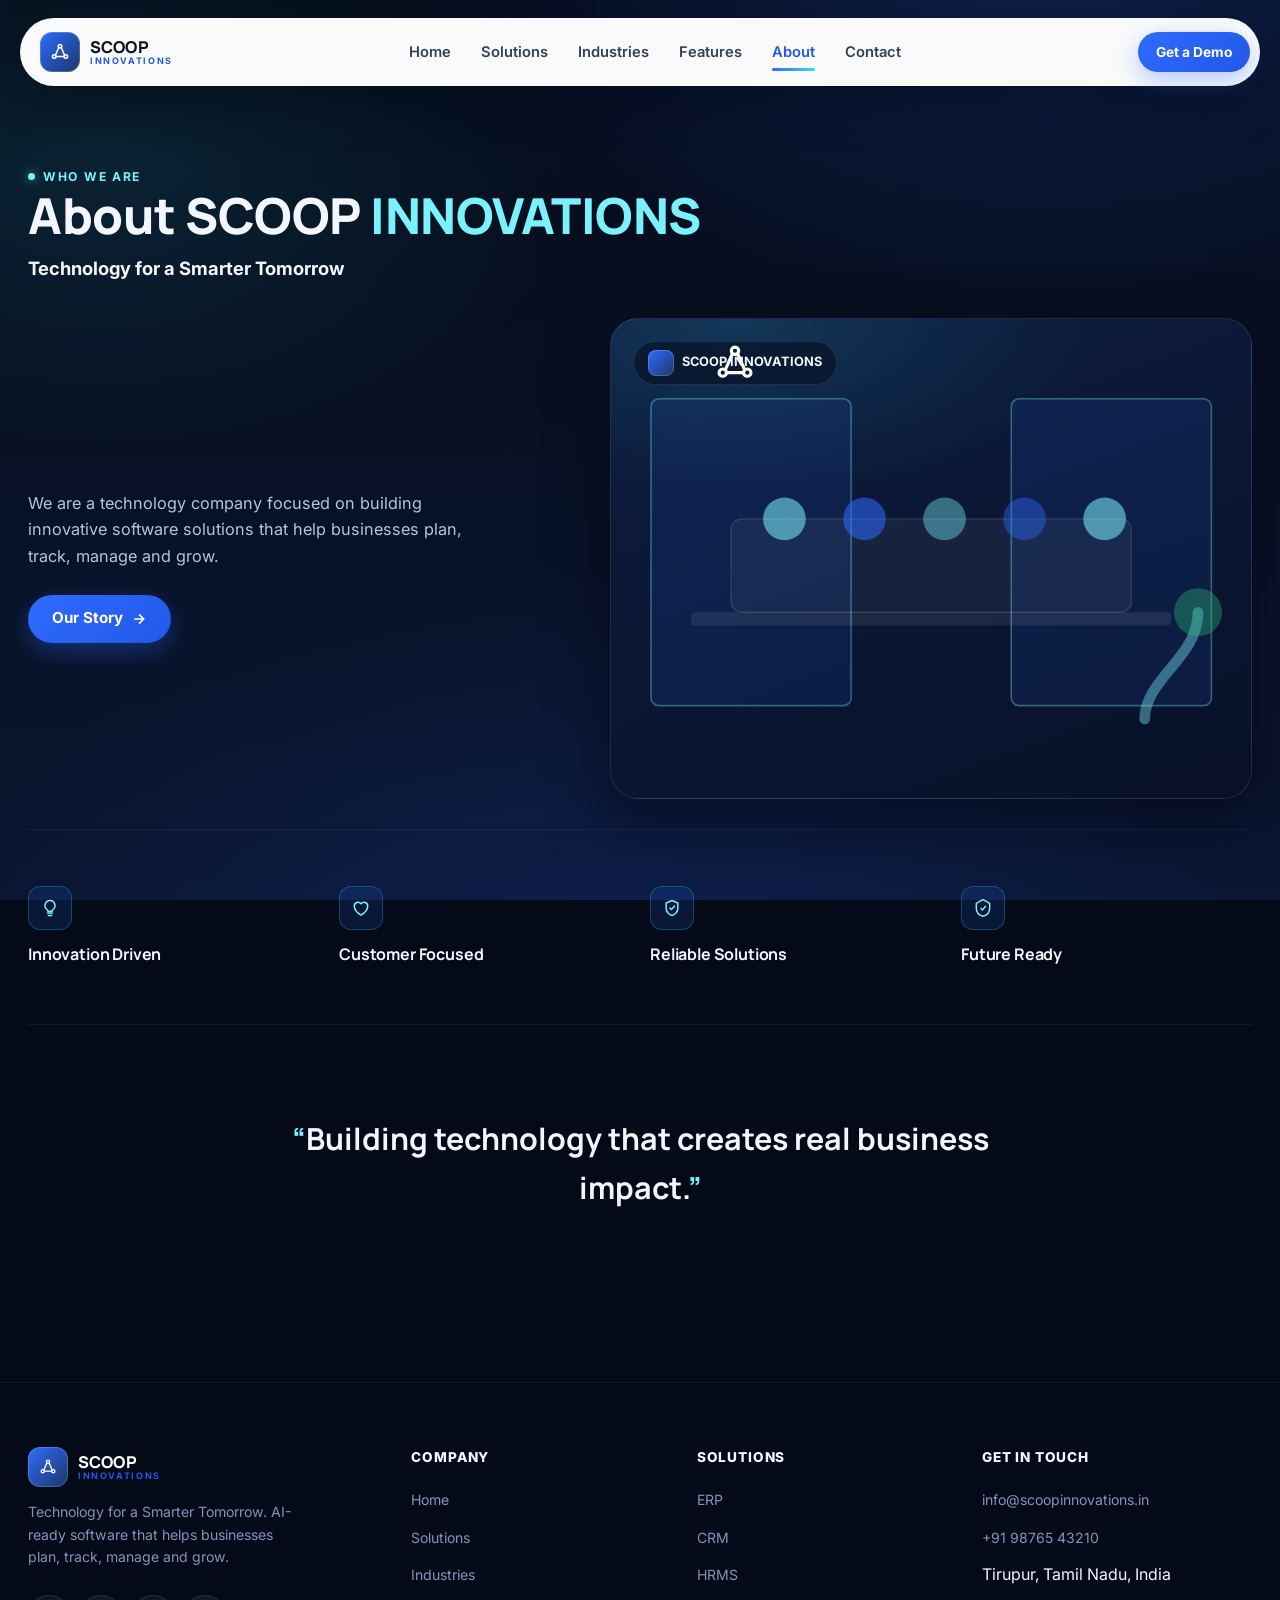
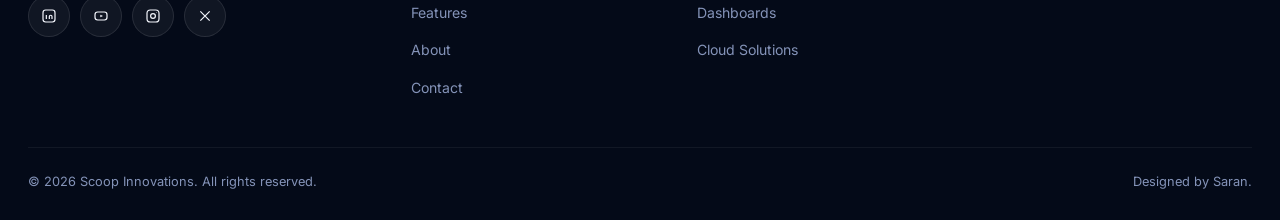
==== about.html @ 31fcd336 "Rebuild as premium multi-page site (Home/Solutions/Industries/Features/About/Contact) Full redesign " ====
<!DOCTYPE html>
<html lang="en">
<head>
    <meta charset="UTF-8">
    <meta name="viewport" content="width=device-width, initial-scale=1.0">
    <title>About | Scoop Innovations</title>
    <meta name="description" content="Scoop Innovations is a technology company building innovative software that helps businesses plan, track, manage and grow.">
    <link rel="preconnect" href="https://fonts.googleapis.com">
    <link rel="preconnect" href="https://fonts.gstatic.com" crossorigin>
    <link href="https://fonts.googleapis.com/css2?family=Inter:wght@400;500;600;700;800&family=Manrope:wght@600;700;800&display=swap" rel="stylesheet">
    <link rel="stylesheet" href="styles.css">
</head>
<body>
    <div class="page-backdrop"></div>
    <div class="grid-veil"></div>

    <div class="nav-wrap">
        <nav class="navbar">
            <a href="index.html" class="brand">
                <span class="brand-mark"><svg width="20" height="20" viewBox="0 0 24 24" fill="none" stroke="currentColor" stroke-width="1.8" stroke-linecap="round" stroke-linejoin="round"><circle cx="12" cy="5" r="2.1"></circle><circle cx="5" cy="17.5" r="2.1"></circle><circle cx="19" cy="17.5" r="2.1"></circle><path d="M10.5 6.6 6.6 15.6M13.5 6.6l3.9 9M7.3 17.5h9.4"></path></svg></span>
                <span class="brand-text-block"><span class="brand-name">SCOOP</span><span class="brand-sub">Innovations</span></span>
            </a>
            <ul class="nav-links">
                <li><a href="index.html">Home</a></li>
                <li><a href="solutions.html">Solutions</a></li>
                <li><a href="industries.html">Industries</a></li>
                <li><a href="features.html">Features</a></li>
                <li><a href="about.html" class="active">About</a></li>
                <li><a href="contact.html">Contact</a></li>
            </ul>
            <div class="nav-actions">
                <a href="contact.html" class="btn btn-primary btn-sm nav-cta">Get a Demo</a>
                <button type="button" class="hamburger-btn" onclick="toggleDrawer(true)" aria-label="Open menu">
                    <svg width="20" height="20" viewBox="0 0 24 24" fill="none" stroke="currentColor" stroke-width="2" stroke-linecap="round"><path d="M4 7h16M4 12h16M4 17h16"/></svg>
                </button>
            </div>
        </nav>
    </div>

    <div class="drawer-backdrop" id="drawer-backdrop" onclick="toggleDrawer(false)"></div>
    <aside class="mobile-drawer" id="mobile-drawer">
        <div class="drawer-top">
            <span class="brand-text-block"><span class="brand-name" style="color:#fff;">SCOOP</span><span class="brand-sub">Innovations</span></span>
            <button type="button" class="drawer-close" onclick="toggleDrawer(false)" aria-label="Close menu">&times;</button>
        </div>
        <nav class="drawer-links">
            <a href="index.html">Home</a>
            <a href="solutions.html">Solutions</a>
            <a href="industries.html">Industries</a>
            <a href="features.html">Features</a>
            <a href="about.html" class="active">About</a>
            <a href="contact.html">Contact</a>
        </nav>
        <a href="contact.html" class="btn btn-primary" style="justify-content:center;">Get a Demo</a>
    </aside>

    <section class="page-hero" style="padding-bottom:20px;">
        <div class="container">
            <span class="eyebrow">Who We Are</span>
            <h1>About SCOOP <span class="text-cyan">INNOVATIONS</span></h1>
            <p class="subtitle" style="font-weight:700; color:var(--on-dark-100); font-size:1.15rem; margin-top:4px;">Technology for a Smarter Tomorrow</p>
        </div>
    </section>

    <section class="section-pad reveal" style="padding-top:14px;">
        <div class="container about-split">
            <div class="about-copy">
                <p>We are a technology company focused on building innovative software solutions that help businesses plan, track, manage and grow.</p>
                <a href="contact.html" class="btn btn-primary">
                    <span>Our Story</span>
                    <svg width="16" height="16" viewBox="0 0 24 24" fill="none" stroke="currentColor" stroke-width="2.5"><path d="M5 12h14M12 5l7 7-7 7"/></svg>
                </a>
            </div>

            <div class="office-panel" aria-hidden="true">
                <svg viewBox="0 0 480 360" preserveAspectRatio="xMidYMid slice">
                    <rect x="0" y="0" width="480" height="360" fill="none"></rect>
                    <rect x="30" y="60" width="150" height="230" rx="6" fill="rgba(47,107,255,0.10)" stroke="rgba(123,241,251,0.35)" stroke-width="1.2"></rect>
                    <rect x="300" y="60" width="150" height="230" rx="6" fill="rgba(47,107,255,0.10)" stroke="rgba(123,241,251,0.35)" stroke-width="1.2"></rect>
                    <rect x="60" y="220" width="360" height="10" rx="3" fill="rgba(255,255,255,0.08)"></rect>
                    <rect x="90" y="150" width="300" height="70" rx="8" fill="rgba(255,255,255,0.05)" stroke="rgba(255,255,255,0.12)"></rect>
                    <circle cx="130" cy="150" r="16" fill="rgba(123,241,251,0.55)"></circle>
                    <circle cx="190" cy="150" r="16" fill="rgba(47,107,255,0.55)"></circle>
                    <circle cx="250" cy="150" r="16" fill="rgba(123,241,251,0.4)"></circle>
                    <circle cx="310" cy="150" r="16" fill="rgba(47,107,255,0.4)"></circle>
                    <circle cx="370" cy="150" r="16" fill="rgba(123,241,251,0.55)"></circle>
                    <path d="M400 300c0-30 40-46 40-80" stroke="rgba(123,241,251,0.4)" stroke-width="8" fill="none" stroke-linecap="round"></path>
                    <circle cx="440" cy="220" r="18" fill="rgba(47,190,120,0.35)"></circle>
                </svg>
                <div class="office-badge">
                    <span class="brand-mark" style="width:26px;height:26px;border-radius:8px;"><svg width="14" height="14" viewBox="0 0 24 24" fill="none" stroke="currentColor" stroke-width="1.8"><circle cx="12" cy="5" r="2.1"></circle><circle cx="5" cy="17.5" r="2.1"></circle><circle cx="19" cy="17.5" r="2.1"></circle><path d="M10.5 6.6 6.6 15.6M13.5 6.6l3.9 9M7.3 17.5h9.4"></path></svg></span>
                    SCOOP INNOVATIONS
                </div>
            </div>
        </div>

        <div class="container">
            <div class="values-row">
                <div class="value-item">
                    <span class="ico" style="width:44px;height:44px;border-radius:12px;background:rgba(47,107,255,0.14);border:1px solid rgba(47,224,240,0.25);color:var(--cyan-300);display:flex;align-items:center;justify-content:center;"><svg width="20" height="20" viewBox="0 0 24 24" fill="none" stroke="currentColor" stroke-width="1.8" stroke-linecap="round" stroke-linejoin="round"><path d="M9 18h6M10 21h4"></path><path d="M12 3a6 6 0 0 0-3.6 10.8c.6.5 1 1.2 1 2.2h5.2c0-1 .4-1.7 1-2.2A6 6 0 0 0 12 3z"></path></svg></span>
                    <h4>Innovation Driven</h4>
                </div>
                <div class="value-item">
                    <span class="ico" style="width:44px;height:44px;border-radius:12px;background:rgba(47,107,255,0.14);border:1px solid rgba(47,224,240,0.25);color:var(--cyan-300);display:flex;align-items:center;justify-content:center;"><svg width="20" height="20" viewBox="0 0 24 24" fill="none" stroke="currentColor" stroke-width="1.8" stroke-linecap="round" stroke-linejoin="round"><path d="M12 20.5S4 15.8 4 9.9A4.4 4.4 0 0 1 12 7a4.4 4.4 0 0 1 8 2.9c0 5.9-8 10.6-8 10.6z"></path></svg></span>
                    <h4>Customer Focused</h4>
                </div>
                <div class="value-item">
                    <span class="ico" style="width:44px;height:44px;border-radius:12px;background:rgba(47,107,255,0.14);border:1px solid rgba(47,224,240,0.25);color:var(--cyan-300);display:flex;align-items:center;justify-content:center;"><svg width="20" height="20" viewBox="0 0 24 24" fill="none" stroke="currentColor" stroke-width="1.8" stroke-linecap="round" stroke-linejoin="round"><path d="M12 3l7 3v6c0 4.6-3 7.6-7 9-4-1.4-7-4.4-7-9V6z"></path><path d="M9.5 12l1.8 1.8L15 10"></path></svg></span>
                    <h4>Reliable Solutions</h4>
                </div>
                <div class="value-item">
                    <span class="ico" style="width:44px;height:44px;border-radius:12px;background:rgba(47,107,255,0.14);border:1px solid rgba(47,224,240,0.25);color:var(--cyan-300);display:flex;align-items:center;justify-content:center;"><svg width="20" height="20" viewBox="0 0 24 24" fill="none" stroke="currentColor" stroke-width="1.8" stroke-linecap="round" stroke-linejoin="round"><path d="M12 2 4 6.5v6C4 17 7.5 20.7 12 22c4.5-1.3 8-5 8-9.5v-6z"></path><path d="M9.5 12.5l1.8 1.8L15 10"></path></svg></span>
                    <h4>Future Ready</h4>
                </div>
            </div>

            <p class="quote-banner">Building technology that creates real business impact.</p>
        </div>
    </section>

    <footer class="site-footer">
        <div class="container">
            <div class="footer-grid">
                <div class="footer-brand">
                    <a href="index.html" class="brand">
                        <span class="brand-mark"><svg width="18" height="18" viewBox="0 0 24 24" fill="none" stroke="currentColor" stroke-width="1.8" stroke-linecap="round" stroke-linejoin="round"><circle cx="12" cy="5" r="2.1"></circle><circle cx="5" cy="17.5" r="2.1"></circle><circle cx="19" cy="17.5" r="2.1"></circle><path d="M10.5 6.6 6.6 15.6M13.5 6.6l3.9 9M7.3 17.5h9.4"></path></svg></span>
                        <span class="brand-text-block"><span class="brand-name" style="color:#fff;">SCOOP</span><span class="brand-sub">Innovations</span></span>
                    </a>
                    <p>Technology for a Smarter Tomorrow. AI-ready software that helps businesses plan, track, manage and grow.</p>
                    <div class="social-row">
                        <a href="#" class="social-btn" aria-label="LinkedIn"><svg width="16" height="16" viewBox="0 0 24 24" fill="none" stroke="currentColor" stroke-width="1.8"><rect x="3" y="3" width="18" height="18" rx="4"></rect><path d="M8 10.5v6M8 7.8v.01M12.5 16.5v-3.6c0-1.2.8-2 2-2s2 .8 2 2v3.6"></path></svg></a>
                        <a href="#" class="social-btn" aria-label="YouTube"><svg width="16" height="16" viewBox="0 0 24 24" fill="none" stroke="currentColor" stroke-width="1.8"><rect x="3" y="6" width="18" height="12" rx="4"></rect><path d="M11 10l4 2-4 2z" fill="currentColor" stroke="none"></path></svg></a>
                        <a href="#" class="social-btn" aria-label="Instagram"><svg width="16" height="16" viewBox="0 0 24 24" fill="none" stroke="currentColor" stroke-width="1.8"><rect x="3" y="3" width="18" height="18" rx="5"></rect><circle cx="12" cy="12" r="3.6"></circle><circle cx="17" cy="7" r="0.6" fill="currentColor" stroke="none"></circle></svg></a>
                        <a href="#" class="social-btn" aria-label="X"><svg width="16" height="16" viewBox="0 0 24 24" fill="none" stroke="currentColor" stroke-width="1.8"><path d="M5 5l14 14M19 5 5 19"></path></svg></a>
                    </div>
                </div>
                <div class="footer-col">
                    <h5>Company</h5>
                    <ul>
                        <li><a href="index.html">Home</a></li>
                        <li><a href="solutions.html">Solutions</a></li>
                        <li><a href="industries.html">Industries</a></li>
                        <li><a href="features.html">Features</a></li>
                        <li><a href="about.html">About</a></li>
                        <li><a href="contact.html">Contact</a></li>
                    </ul>
                </div>
                <div class="footer-col">
                    <h5>Solutions</h5>
                    <ul>
                        <li><a href="solutions.html">ERP</a></li>
                        <li><a href="solutions.html">CRM</a></li>
                        <li><a href="solutions.html">HRMS</a></li>
                        <li><a href="solutions.html">Dashboards</a></li>
                        <li><a href="solutions.html">Cloud Solutions</a></li>
                    </ul>
                </div>
                <div class="footer-col">
                    <h5>Get in Touch</h5>
                    <ul>
                        <li><a href="mailto:info@scoopinnovations.in">info@scoopinnovations.in</a></li>
                        <li><a href="tel:+919876543210">+91 98765 43210</a></li>
                        <li><span>Tirupur, Tamil Nadu, India</span></li>
                    </ul>
                </div>
            </div>
            <div class="footer-bottom">
                <span>&copy; 2026 Scoop Innovations. All rights reserved.</span>
                <span>Designed by Saran.</span>
            </div>
        </div>
    </footer>

    <nav class="mobile-bottom-nav">
        <a href="index.html">
            <svg width="20" height="20" viewBox="0 0 24 24" fill="none" stroke="currentColor" stroke-width="2" stroke-linecap="round" stroke-linejoin="round"><path d="M4 11.5 12 4l8 7.5"></path><path d="M6 10v9h12v-9"></path></svg>
            Home
        </a>
        <a href="about.html" class="active">
            <svg width="20" height="20" viewBox="0 0 24 24" fill="none" stroke="currentColor" stroke-width="2" stroke-linecap="round" stroke-linejoin="round"><rect x="4" y="4" width="7" height="7" rx="1.4"></rect><rect x="13" y="4" width="7" height="7" rx="1.4"></rect><rect x="4" y="13" width="7" height="7" rx="1.4"></rect><rect x="13" y="13" width="7" height="7" rx="1.4"></rect></svg>
            About
        </a>
        <a href="contact.html">
            <svg width="20" height="20" viewBox="0 0 24 24" fill="none" stroke="currentColor" stroke-width="2" stroke-linecap="round" stroke-linejoin="round"><rect x="3.5" y="5" width="17" height="14" rx="2.4"></rect><path d="M4.5 6.5 12 12l7.5-5.5"></path></svg>
            Contact
        </a>
    </nav>

    <script src="site.js"></script>
</body>
</html>
---- styles.css ----
/* ==========================================================================
   SCOOP INNOVATIONS - "Technology for a Smarter Tomorrow"
   Premium enterprise technology design system (navy / electric blue / cyan)
   ========================================================================== */

:root {
    /* Navy scale */
    --navy-950: #040a18;
    --navy-900: #071022;
    --navy-850: #0a1530;
    --navy-800: #0e1c3c;
    --navy-700: #142a54;
    --navy-600: #1b3868;

    /* Accents */
    --blue-600: #2158e8;
    --blue-500: #2f6bff;
    --blue-400: #4f8bff;
    --cyan-400: #2fe0f0;
    --cyan-300: #7bf1fb;
    --gold-500: #d9b25c;

    /* Neutrals / text */
    --white: #ffffff;
    --ink-900: #0b1526;
    --ink-700: #33415c;
    --ink-500: #5b6b88;
    --ink-400: #8593ab;
    --on-dark-100: #f3f6fc;
    --on-dark-300: #b7c3dd;
    --on-dark-500: #8493b8;

    /* Surfaces */
    --card-white: #ffffff;
    --card-tint: #f3f7ff;
    --panel-light: #f6f9ff;
    --border-light: rgba(11, 21, 38, 0.08);
    --border-dark: rgba(255, 255, 255, 0.10);
    --border-dark-soft: rgba(255, 255, 255, 0.06);

    /* Effects */
    --shadow-card: 0 18px 40px rgba(4, 10, 28, 0.10);
    --shadow-card-hover: 0 26px 54px rgba(9, 26, 68, 0.16);
    --shadow-dark-card: 0 24px 60px rgba(2, 6, 20, 0.55);
    --glow-cyan: 0 0 0 1px rgba(47, 224, 240, 0.18), 0 0 40px rgba(47, 224, 240, 0.16);
    --glow-blue: 0 8px 24px rgba(47, 107, 255, 0.35);

    --radius-xl: 28px;
    --radius-lg: 20px;
    --radius-md: 16px;
    --radius-sm: 10px;
    --radius-full: 999px;

    --font-heading: 'Manrope', 'Inter', -apple-system, sans-serif;
    --font-body: 'Inter', -apple-system, sans-serif;

    --container-w: 1280px;
}

*, *::before, *::after { margin: 0; padding: 0; box-sizing: border-box; }

html { scroll-behavior: smooth; }

body {
    font-family: var(--font-body);
    background: var(--navy-950);
    color: var(--on-dark-100);
    line-height: 1.6;
    overflow-x: hidden;
    position: relative;
}

/* Continuous ambient navy backdrop for dark pages */
.page-backdrop {
    position: fixed;
    inset: 0;
    z-index: -2;
    background:
        radial-gradient(1100px 620px at 82% -6%, rgba(47, 107, 255, 0.22) 0%, transparent 60%),
        radial-gradient(900px 520px at 8% 18%, rgba(47, 224, 240, 0.10) 0%, transparent 55%),
        radial-gradient(1200px 700px at 50% 110%, rgba(33, 88, 232, 0.16) 0%, transparent 60%),
        linear-gradient(180deg, var(--navy-950) 0%, var(--navy-900) 40%, var(--navy-850) 100%);
}

.grid-veil {
    position: fixed;
    inset: 0;
    z-index: -1;
    opacity: 0.35;
    background-image:
        linear-gradient(rgba(255, 255, 255, 0.035) 1px, transparent 1px),
        linear-gradient(90deg, rgba(255, 255, 255, 0.035) 1px, transparent 1px);
    background-size: 46px 46px;
    mask-image: radial-gradient(1100px 700px at 70% 0%, black 0%, transparent 70%);
}

img { display: block; max-width: 100%; }
a { color: inherit; text-decoration: none; }
button { font-family: inherit; }
ul { list-style: none; }

.container {
    width: 100%;
    max-width: var(--container-w);
    margin: 0 auto;
    padding: 0 28px;
}

.eyebrow {
    display: inline-flex;
    align-items: center;
    gap: 8px;
    font-size: 0.76rem;
    font-weight: 700;
    letter-spacing: 0.14em;
    text-transform: uppercase;
    color: var(--cyan-300);
}

.eyebrow::before {
    content: '';
    width: 7px;
    height: 7px;
    border-radius: 50%;
    background: var(--cyan-300);
    box-shadow: 0 0 12px rgba(47, 224, 240, 0.9);
}

h1, h2, h3, h4 {
    font-family: var(--font-heading);
    color: var(--on-dark-100);
    letter-spacing: -0.01em;
    text-wrap: balance;
}

.text-cyan { color: var(--cyan-300); }
.text-blue { color: var(--blue-400); }

/* --------------------------------------------------------------------------
   BUTTONS
   -------------------------------------------------------------------------- */
.btn {
    display: inline-flex;
    align-items: center;
    justify-content: center;
    gap: 8px;
    height: 48px;
    padding: 0 24px;
    border-radius: var(--radius-full);
    font-size: 0.95rem;
    font-weight: 700;
    cursor: pointer;
    border: none;
    transition: transform 0.2s ease, box-shadow 0.2s ease, background 0.2s ease, color 0.2s ease, border-color 0.2s ease;
    white-space: nowrap;
}

.btn-primary {
    background: linear-gradient(135deg, var(--blue-500) 0%, var(--blue-600) 100%);
    color: #fff;
    box-shadow: var(--glow-blue);
}
.btn-primary:hover { transform: translateY(-2px); box-shadow: 0 14px 34px rgba(47, 107, 255, 0.5); }

.btn-secondary-dark {
    background: rgba(255, 255, 255, 0.06);
    color: var(--on-dark-100);
    border: 1px solid var(--border-dark);
}
.btn-secondary-dark:hover { border-color: var(--cyan-400); color: var(--cyan-300); transform: translateY(-2px); }

.btn-outline-navy {
    background: transparent;
    color: var(--ink-900);
    border: 1.5px solid var(--border-light);
}
.btn-outline-navy:hover { border-color: var(--blue-500); color: var(--blue-600); }

.btn-sm { height: 40px; padding: 0 18px; font-size: 0.86rem; }

/* --------------------------------------------------------------------------
   NAVBAR (floating white pill)
   -------------------------------------------------------------------------- */
.nav-wrap {
    position: sticky;
    top: 0;
    z-index: 1000;
    padding: 18px 20px 0 20px;
}

.navbar {
    max-width: var(--container-w);
    margin: 0 auto;
    background: rgba(255, 255, 255, 0.98);
    border-radius: var(--radius-full);
    box-shadow: 0 18px 40px rgba(3, 8, 24, 0.35);
    display: flex;
    align-items: center;
    justify-content: space-between;
    padding: 8px 10px 8px 20px;
    height: 68px;
}

.brand {
    display: flex;
    align-items: center;
    gap: 10px;
    flex-shrink: 0;
}

.brand-mark {
    width: 40px;
    height: 40px;
    border-radius: 12px;
    background: linear-gradient(135deg, var(--blue-500), var(--navy-600));
    display: flex;
    align-items: center;
    justify-content: center;
    color: #fff;
    box-shadow: inset 0 0 0 1px rgba(255, 255, 255, 0.18);
}

.brand-text-block {
    display: flex;
    flex-direction: column;
    line-height: 1.05;
}

.brand-text-block .brand-name {
    font-family: var(--font-heading);
    font-weight: 800;
    font-size: 1.02rem;
    color: var(--ink-900);
    letter-spacing: 0.01em;
}

.brand-text-block .brand-sub {
    font-size: 0.56rem;
    font-weight: 700;
    letter-spacing: 0.18em;
    color: var(--blue-600);
    text-transform: uppercase;
}

.nav-links {
    display: flex;
    align-items: center;
    gap: 30px;
}

.nav-links a {
    font-size: 0.92rem;
    font-weight: 600;
    color: var(--ink-700);
    position: relative;
    padding: 6px 0;
    transition: color 0.2s ease;
}

.nav-links a:hover { color: var(--blue-600); }

.nav-links a.active { color: var(--blue-600); }
.nav-links a.active::after {
    content: '';
    position: absolute;
    left: 0; right: 0; bottom: -4px;
    height: 3px;
    border-radius: 3px;
    background: linear-gradient(90deg, var(--blue-500), var(--cyan-400));
}

.nav-actions { display: flex; align-items: center; gap: 10px; }

.hamburger-btn {
    display: none;
    width: 44px;
    height: 44px;
    border-radius: var(--radius-full);
    background: var(--panel-light);
    border: none;
    align-items: center;
    justify-content: center;
    cursor: pointer;
    color: var(--ink-900);
}

/* Mobile drawer */
.mobile-drawer {
    position: fixed;
    top: 0;
    right: -100%;
    width: 82%;
    max-width: 340px;
    height: 100vh;
    background: var(--navy-900);
    border-left: 1px solid var(--border-dark);
    box-shadow: -20px 0 50px rgba(0, 0, 0, 0.5);
    z-index: 2000;
    padding: 26px 24px;
    transition: right 0.35s cubic-bezier(0.16, 1, 0.3, 1);
    display: flex;
    flex-direction: column;
    gap: 22px;
}
.mobile-drawer.open { right: 0; }

.drawer-top { display: flex; align-items: center; justify-content: space-between; }
.drawer-close {
    width: 38px; height: 38px; border-radius: 50%;
    background: rgba(255, 255, 255, 0.08);
    border: none; color: #fff; font-size: 1.1rem; cursor: pointer;
}
.drawer-links { display: flex; flex-direction: column; gap: 4px; }
.drawer-links a {
    padding: 14px 4px;
    font-size: 1.05rem;
    font-weight: 600;
    color: var(--on-dark-100);
    border-bottom: 1px solid var(--border-dark-soft);
}
.drawer-links a.active { color: var(--cyan-300); }

.drawer-backdrop {
    position: fixed; inset: 0; background: rgba(3, 7, 18, 0.6);
    backdrop-filter: blur(4px);
    z-index: 1900; opacity: 0; pointer-events: none; transition: opacity 0.3s ease;
}
.drawer-backdrop.open { opacity: 1; pointer-events: auto; }

/* --------------------------------------------------------------------------
   PAGE HERO (secondary pages: Solutions/Industries/Features/About/Contact)
   -------------------------------------------------------------------------- */
.page-hero {
    padding: 76px 0 40px;
    position: relative;
}

.page-hero-top {
    display: flex;
    align-items: flex-end;
    justify-content: space-between;
    gap: 24px;
    flex-wrap: wrap;
}

.page-hero h1 {
    font-size: clamp(2.1rem, 4.4vw, 3.1rem);
    font-weight: 800;
    line-height: 1.1;
    margin-bottom: 12px;
}

.page-hero p.subtitle {
    font-size: 1.05rem;
    color: var(--on-dark-300);
    max-width: 560px;
}

.hero-kicker-list {
    text-align: right;
    display: flex;
    flex-direction: column;
    gap: 4px;
}
.hero-kicker-list span {
    font-size: 0.72rem;
    font-weight: 700;
    letter-spacing: 0.14em;
    text-transform: uppercase;
    color: var(--on-dark-500);
}

/* --------------------------------------------------------------------------
   HOME HERO
   -------------------------------------------------------------------------- */
.home-hero {
    padding: 64px 0 20px;
    position: relative;
    overflow: hidden;
}

.home-hero-grid {
    display: grid;
    grid-template-columns: 1.05fr 0.95fr;
    align-items: center;
    gap: 24px;
    min-height: 560px;
}

.home-hero h1 {
    font-size: clamp(2.5rem, 5vw, 4rem);
    font-weight: 800;
    line-height: 1.06;
    margin: 18px 0 14px;
}

.home-hero .tag-line {
    font-size: 1.2rem;
    font-weight: 700;
    color: var(--on-dark-100);
    margin-bottom: 14px;
}

.home-hero .desc {
    font-size: 1.02rem;
    color: var(--on-dark-300);
    max-width: 460px;
    margin-bottom: 30px;
}

.hero-cta-row {
    display: flex;
    align-items: center;
    gap: 14px;
    flex-wrap: wrap;
}

/* Globe visual */
.globe-stage {
    position: relative;
    width: 100%;
    aspect-ratio: 1 / 1;
    max-width: 560px;
    margin: 0 auto;
    display: flex;
    align-items: center;
    justify-content: center;
}

.globe-glow {
    position: absolute;
    inset: 6%;
    border-radius: 50%;
    background: radial-gradient(circle at 38% 32%, rgba(79, 139, 255, 0.55), rgba(9, 20, 46, 0.05) 60%);
    filter: blur(2px);
}

.globe-core {
    position: absolute;
    inset: 14%;
    border-radius: 50%;
    background:
        radial-gradient(circle at 35% 28%, rgba(123, 241, 251, 0.55), transparent 45%),
        radial-gradient(circle at 60% 70%, rgba(47, 107, 255, 0.55), transparent 55%),
        linear-gradient(160deg, #0c1c44 0%, #071026 70%);
    box-shadow: 0 0 90px rgba(47, 107, 255, 0.35), inset 0 0 60px rgba(47, 224, 240, 0.18);
}

.globe-svg { position: absolute; inset: 0; width: 100%; height: 100%; }

.globe-svg .lat { fill: none; stroke: rgba(123, 241, 251, 0.38); stroke-width: 1; }
.globe-svg .lat.strong { stroke: rgba(123, 241, 251, 0.6); }
.globe-svg .arc { fill: none; stroke: url(#arcGrad); stroke-width: 1.6; stroke-linecap: round; }
.globe-svg .node { fill: #bdf6ff; filter: drop-shadow(0 0 6px rgba(123, 241, 251, 0.9)); }

@keyframes spin-slow { from { transform: rotate(0deg); } to { transform: rotate(360deg); } }
@keyframes spin-slow-rev { from { transform: rotate(360deg); } to { transform: rotate(0deg); } }
@keyframes float-y { 0%, 100% { transform: translateY(0); } 50% { transform: translateY(-10px); } }

.globe-ring-outer { animation: spin-slow 60s linear infinite; transform-origin: 50% 50%; }
.globe-ring-inner { animation: spin-slow-rev 46s linear infinite; transform-origin: 50% 50%; }
.globe-stage { animation: float-y 7s ease-in-out infinite; }

.data-chip {
    position: absolute;
    background: rgba(10, 21, 45, 0.72);
    border: 1px solid var(--border-dark);
    backdrop-filter: blur(10px);
    border-radius: var(--radius-md);
    padding: 10px 14px;
    font-size: 0.78rem;
    font-weight: 600;
    color: var(--on-dark-100);
    box-shadow: var(--shadow-dark-card);
    display: flex;
    align-items: center;
    gap: 8px;
}
.data-chip .dot { width: 7px; height: 7px; border-radius: 50%; background: var(--cyan-400); box-shadow: 0 0 10px var(--cyan-400); }
.chip-1 { top: 6%; right: -2%; }
.chip-2 { bottom: 10%; left: -4%; }

@media (prefers-reduced-motion: reduce) {
    .globe-ring-outer, .globe-ring-inner, .globe-stage { animation: none; }
}

/* Feature strip (Home, under hero) */
.feature-strip {
    display: grid;
    grid-template-columns: repeat(6, 1fr);
    gap: 10px;
    padding: 30px 0 70px;
    border-top: 1px solid var(--border-dark-soft);
    margin-top: 26px;
}

.strip-item {
    display: flex;
    flex-direction: column;
    align-items: center;
    gap: 10px;
    text-align: center;
    padding: 10px 6px;
}

.strip-icon {
    width: 46px;
    height: 46px;
    border-radius: 50%;
    border: 1.5px solid rgba(123, 241, 251, 0.35);
    display: flex;
    align-items: center;
    justify-content: center;
    color: var(--cyan-300);
    background: rgba(47, 224, 240, 0.05);
    transition: all 0.25s ease;
}
.strip-item:hover .strip-icon {
    border-color: var(--cyan-300);
    box-shadow: 0 0 22px rgba(47, 224, 240, 0.35);
    transform: translateY(-3px);
}
.strip-item span.label { font-size: 0.82rem; font-weight: 700; color: var(--on-dark-100); }

/* --------------------------------------------------------------------------
   SECTION TITLES (shared)
   -------------------------------------------------------------------------- */
.section-pad { padding: 70px 0; }
.section-head { max-width: 640px; margin-bottom: 42px; }
.section-head h2 { font-size: clamp(1.8rem, 3.4vw, 2.4rem); font-weight: 800; margin-bottom: 12px; }
.section-head p { color: var(--on-dark-300); font-size: 1.02rem; }
.section-head.on-light h2 { color: var(--ink-900); }
.section-head.on-light p { color: var(--ink-500); }

/* --------------------------------------------------------------------------
   SOLUTIONS PAGE
   -------------------------------------------------------------------------- */
.icon-badge {
    width: 52px;
    height: 52px;
    border-radius: var(--radius-md);
    background: linear-gradient(150deg, #eaf1ff, #dbe9ff);
    display: flex;
    align-items: center;
    justify-content: center;
    color: var(--blue-600);
    margin-bottom: 18px;
    flex-shrink: 0;
}

.solutions-grid {
    display: grid;
    grid-template-columns: repeat(5, 1fr);
    gap: 20px;
}

.solution-card {
    background: var(--card-white);
    border: 1px solid var(--border-light);
    border-radius: var(--radius-lg);
    padding: 26px 22px;
    box-shadow: var(--shadow-card);
    transition: transform 0.3s cubic-bezier(0.16, 1, 0.3, 1), box-shadow 0.3s ease, border-color 0.3s ease;
}
.solution-card:hover {
    transform: translateY(-6px);
    box-shadow: var(--shadow-card-hover);
    border-color: rgba(47, 107, 255, 0.25);
}
.solution-card h3 { color: var(--ink-900); font-size: 1.06rem; font-weight: 800; margin-bottom: 6px; }
.solution-card p { color: var(--ink-500); font-size: 0.87rem; line-height: 1.5; }
.solution-card .card-arrow { display: none; color: var(--ink-400); flex-shrink: 0; }

/* --------------------------------------------------------------------------
   INDUSTRIES PAGE
   -------------------------------------------------------------------------- */
.industries-grid {
    display: grid;
    grid-template-columns: repeat(4, 1fr);
    gap: 20px;
}

.industry-card {
    position: relative;
    border-radius: var(--radius-lg);
    overflow: hidden;
    aspect-ratio: 4 / 5;
    box-shadow: var(--shadow-dark-card);
    cursor: pointer;
}

.industry-card .art {
    position: absolute; inset: 0;
    background-size: cover;
    background-position: center;
    transition: transform 0.5s cubic-bezier(0.16, 1, 0.3, 1);
}
.industry-card:hover .art { transform: scale(1.08); }

.industry-card .overlay {
    position: absolute; inset: 0;
    background: linear-gradient(180deg, rgba(6, 12, 28, 0.05) 0%, rgba(4, 10, 24, 0.55) 55%, rgba(3, 8, 20, 0.92) 100%);
}

.industry-card .label-row {
    position: absolute;
    left: 0; right: 0; bottom: 0;
    padding: 16px 16px 18px;
    display: flex;
    align-items: center;
    justify-content: space-between;
    gap: 8px;
}
.industry-card .label-row span.name { font-weight: 800; font-size: 0.98rem; color: #fff; }
.industry-card .arrow-btn {
    width: 32px; height: 32px; border-radius: 50%;
    background: rgba(255, 255, 255, 0.14);
    border: 1px solid rgba(255, 255, 255, 0.35);
    display: flex; align-items: center; justify-content: center;
    color: #fff;
    transition: all 0.25s ease;
    flex-shrink: 0;
}
.industry-card:hover .arrow-btn {
    background: var(--blue-500);
    border-color: var(--blue-500);
    transform: rotate(45deg);
}

/* --------------------------------------------------------------------------
   FEATURES PAGE
   -------------------------------------------------------------------------- */
.features-split {
    display: grid;
    grid-template-columns: 0.85fr 1.15fr;
    gap: 60px;
    align-items: center;
}

.feature-row {
    display: flex;
    gap: 16px;
    padding: 20px 0;
    border-bottom: 1px solid var(--border-dark-soft);
}
.feature-row:first-child { padding-top: 0; }

.feature-row .ico {
    width: 46px; height: 46px; border-radius: var(--radius-sm);
    background: rgba(47, 107, 255, 0.12);
    border: 1px solid rgba(47, 224, 240, 0.25);
    color: var(--cyan-300);
    display: flex; align-items: center; justify-content: center;
    flex-shrink: 0;
    box-shadow: 0 0 20px rgba(47, 224, 240, 0.08);
}

.feature-row h4 { font-size: 1.04rem; font-weight: 700; margin-bottom: 3px; }
.feature-row p { font-size: 0.88rem; color: var(--on-dark-500); }

/* Dashboard mockup */
.mockup-frame {
    background: linear-gradient(160deg, #0c1a3a, #071129);
    border: 1px solid var(--border-dark);
    border-radius: var(--radius-xl);
    padding: 18px;
    box-shadow: var(--shadow-dark-card), var(--glow-cyan);
    position: relative;
}
.mockup-topbar { display: flex; align-items: center; gap: 6px; padding: 4px 6px 14px; }
.mockup-topbar span { width: 9px; height: 9px; border-radius: 50%; background: rgba(255, 255, 255, 0.2); }

.mockup-body {
    background: var(--navy-900);
    border-radius: var(--radius-md);
    padding: 20px;
    display: grid;
    grid-template-columns: repeat(3, 1fr);
    gap: 12px;
}

.kpi-card {
    background: rgba(255, 255, 255, 0.04);
    border: 1px solid var(--border-dark-soft);
    border-radius: var(--radius-sm);
    padding: 14px;
}
.kpi-card .k-label { font-size: 0.66rem; text-transform: uppercase; letter-spacing: 0.08em; color: var(--on-dark-500); font-weight: 700; }
.kpi-card .k-val { font-size: 1.15rem; font-weight: 800; margin-top: 4px; color: var(--on-dark-100); }
.kpi-card .k-delta { font-size: 0.72rem; color: var(--cyan-300); margin-top: 2px; font-weight: 700; }

.chart-card {
    grid-column: span 3;
    background: rgba(255, 255, 255, 0.04);
    border: 1px solid var(--border-dark-soft);
    border-radius: var(--radius-sm);
    padding: 16px;
}
.chart-card .c-head { display: flex; justify-content: space-between; align-items: center; margin-bottom: 10px; }
.chart-card .c-head span.t { font-size: 0.82rem; font-weight: 700; color: var(--on-dark-100); }
.chart-card .c-head span.v { font-size: 0.8rem; font-weight: 700; color: var(--cyan-300); }

.ai-widget {
    grid-column: span 3;
    display: flex;
    align-items: center;
    gap: 12px;
    background: linear-gradient(135deg, rgba(47, 107, 255, 0.18), rgba(47, 224, 240, 0.08));
    border: 1px solid rgba(47, 224, 240, 0.25);
    border-radius: var(--radius-sm);
    padding: 12px 14px;
}
.ai-widget .ai-avatar {
    width: 36px; height: 36px; border-radius: 50%;
    background: linear-gradient(135deg, var(--cyan-400), var(--blue-500));
    display: flex; align-items: center; justify-content: center;
    flex-shrink: 0; color: #06162f;
}
.ai-widget .ai-text { font-size: 0.8rem; }
.ai-widget .ai-text b { display: block; color: var(--on-dark-100); font-size: 0.85rem; }
.ai-widget .ai-text span { color: var(--on-dark-500); }

/* --------------------------------------------------------------------------
   ABOUT PAGE
   -------------------------------------------------------------------------- */
.about-split {
    display: grid;
    grid-template-columns: 0.9fr 1.1fr;
    gap: 56px;
    align-items: center;
}

.about-copy p { color: var(--on-dark-300); font-size: 1.02rem; margin: 16px 0 26px; max-width: 460px; }

.office-panel {
    position: relative;
    border-radius: var(--radius-xl);
    overflow: hidden;
    aspect-ratio: 4/3;
    background:
        radial-gradient(600px 300px at 20% 0%, rgba(47, 224, 240, 0.14), transparent 60%),
        linear-gradient(160deg, #0d1c40 0%, #081128 100%);
    border: 1px solid var(--border-dark);
    box-shadow: var(--shadow-dark-card);
}
.office-panel svg { position: absolute; inset: 0; width: 100%; height: 100%; }
.office-badge {
    position: absolute;
    top: 22px; left: 22px;
    display: flex; align-items: center; gap: 8px;
    background: rgba(6, 14, 32, 0.6);
    border: 1px solid var(--border-dark);
    backdrop-filter: blur(8px);
    padding: 8px 14px;
    border-radius: var(--radius-full);
    font-size: 0.8rem;
    font-weight: 700;
}

.values-row {
    display: grid;
    grid-template-columns: repeat(4, 1fr);
    gap: 20px;
    padding: 56px 0;
    border-top: 1px solid var(--border-dark-soft);
    border-bottom: 1px solid var(--border-dark-soft);
    margin: 30px 0;
}
.value-item { display: flex; flex-direction: column; align-items: flex-start; gap: 12px; }
.value-item h4 { font-size: 1rem; font-weight: 700; }

.quote-banner {
    text-align: center;
    padding: 60px 20px;
    font-family: var(--font-heading);
    font-size: clamp(1.3rem, 2.6vw, 1.9rem);
    font-weight: 700;
    color: var(--on-dark-100);
    max-width: 780px;
    margin: 0 auto;
}
.quote-banner::before { content: '\201C'; color: var(--cyan-300); }
.quote-banner::after { content: '\201D'; color: var(--cyan-300); }

/* --------------------------------------------------------------------------
   CONTACT PAGE
   -------------------------------------------------------------------------- */
.contact-split {
    display: grid;
    grid-template-columns: 0.9fr 1.1fr;
    gap: 50px;
    align-items: start;
}

.contact-info-item {
    display: flex;
    gap: 16px;
    align-items: flex-start;
    padding: 20px 0;
    border-bottom: 1px solid var(--border-dark-soft);
}
.contact-info-item .ico {
    width: 46px; height: 46px; border-radius: var(--radius-sm);
    background: rgba(47, 107, 255, 0.14);
    border: 1px solid rgba(47, 224, 240, 0.25);
    color: var(--cyan-300);
    display: flex; align-items: center; justify-content: center;
    flex-shrink: 0;
}
.contact-info-item h4 { font-size: 0.98rem; font-weight: 700; margin-bottom: 3px; }
.contact-info-item p, .contact-info-item a { font-size: 0.92rem; color: var(--on-dark-300); }

.social-row { display: flex; gap: 10px; margin-top: 26px; }
.social-btn {
    width: 42px; height: 42px; border-radius: 50%;
    background: rgba(255, 255, 255, 0.05);
    border: 1px solid var(--border-dark);
    display: flex; align-items: center; justify-content: center;
    color: var(--on-dark-100);
    transition: all 0.2s ease;
}
.social-btn:hover { border-color: var(--cyan-300); color: var(--cyan-300); transform: translateY(-2px); }

.contact-form-card {
    background: var(--card-white);
    border-radius: var(--radius-xl);
    padding: 34px;
    box-shadow: 0 30px 70px rgba(2, 6, 20, 0.45);
}
.contact-form-card h3 { color: var(--ink-900); font-size: 1.2rem; margin-bottom: 20px; }

.form-field { margin-bottom: 16px; }
.form-field label { display: block; font-size: 0.82rem; font-weight: 700; color: var(--ink-700); margin-bottom: 6px; }
.form-field input, .form-field textarea {
    width: 100%;
    background: var(--card-tint);
    border: 1px solid var(--border-light);
    border-radius: var(--radius-sm);
    padding: 13px 16px;
    font-family: inherit;
    font-size: 0.92rem;
    color: var(--ink-900);
    transition: border-color 0.2s ease, box-shadow 0.2s ease;
}
.form-field textarea { resize: vertical; min-height: 100px; }
.form-field input:focus, .form-field textarea:focus {
    outline: none;
    border-color: var(--blue-500);
    box-shadow: 0 0 0 4px rgba(47, 107, 255, 0.12);
}
.form-field input::placeholder, .form-field textarea::placeholder { color: var(--ink-400); }

/* --------------------------------------------------------------------------
   FOOTER
   -------------------------------------------------------------------------- */
.site-footer {
    border-top: 1px solid var(--border-dark-soft);
    padding: 64px 0 28px;
    margin-top: 40px;
}
.footer-grid {
    display: grid;
    grid-template-columns: 1.4fr 1fr 1fr 1.1fr;
    gap: 40px;
    padding-bottom: 46px;
}
.footer-brand p { color: var(--on-dark-500); font-size: 0.88rem; margin: 14px 0 18px; max-width: 280px; }
.footer-col h5 { font-size: 0.85rem; font-weight: 800; text-transform: uppercase; letter-spacing: 0.06em; margin-bottom: 18px; color: var(--on-dark-100); }
.footer-col ul { display: flex; flex-direction: column; gap: 12px; }
.footer-col a { font-size: 0.88rem; color: var(--on-dark-500); transition: color 0.2s ease; }
.footer-col a:hover { color: var(--cyan-300); }
.footer-bottom {
    border-top: 1px solid var(--border-dark-soft);
    padding-top: 24px;
    display: flex;
    justify-content: space-between;
    align-items: center;
    flex-wrap: wrap;
    gap: 12px;
    font-size: 0.8rem;
    color: var(--on-dark-500);
}

/* --------------------------------------------------------------------------
   MOBILE BOTTOM NAV
   -------------------------------------------------------------------------- */
.mobile-bottom-nav {
    display: none;
    position: fixed;
    left: 0; right: 0; bottom: 0;
    z-index: 1500;
    background: #ffffff;
    border-top: 1px solid rgba(11, 21, 38, 0.08);
    box-shadow: 0 -12px 30px rgba(2, 6, 20, 0.15);
    padding: 8px 10px calc(8px + env(safe-area-inset-bottom));
    justify-content: space-around;
    align-items: center;
}
.mobile-bottom-nav a {
    display: flex;
    flex-direction: column;
    align-items: center;
    gap: 3px;
    color: var(--ink-400);
    font-size: 0.68rem;
    font-weight: 700;
    padding: 4px 14px;
    border-radius: var(--radius-md);
}
.mobile-bottom-nav a.active { color: var(--blue-600); background: var(--card-tint); }

/* --------------------------------------------------------------------------
   SCROLL REVEAL
   -------------------------------------------------------------------------- */
.reveal { opacity: 0; transform: translateY(24px); transition: opacity 0.6s cubic-bezier(0.16, 1, 0.3, 1), transform 0.6s cubic-bezier(0.16, 1, 0.3, 1); }
.reveal.is-visible { opacity: 1; transform: translateY(0); }
@media (prefers-reduced-motion: reduce) { .reveal { opacity: 1; transform: none; transition: none; } }

/* --------------------------------------------------------------------------
   RESPONSIVE
   -------------------------------------------------------------------------- */
@media (max-width: 1180px) {
    .solutions-grid { grid-template-columns: repeat(3, 1fr); }
    .industries-grid { grid-template-columns: repeat(3, 1fr); }
    .footer-grid { grid-template-columns: 1fr 1fr; }
}

@media (max-width: 1024px) {
    .nav-links { display: none; }
    .hamburger-btn { display: flex; }
    .home-hero-grid { grid-template-columns: 1fr; text-align: left; }
    .globe-stage { max-width: 420px; margin-top: 20px; }
    .features-split { grid-template-columns: 1fr; }
    .about-split { grid-template-columns: 1fr; }
    .contact-split { grid-template-columns: 1fr; }
    .values-row { grid-template-columns: repeat(2, 1fr); }
}

@media (max-width: 760px) {
    .container { padding: 0 20px; }
    .nav-wrap { padding: 14px 14px 0; }
    .navbar { height: 60px; padding: 6px 6px 6px 16px; }
    .brand-text-block .brand-name { font-size: 0.9rem; }
    .btn-primary.nav-cta { display: none; }
    .home-hero { padding: 34px 0 10px; }
    .page-hero { padding: 46px 0 26px; }
    .page-hero-top { flex-direction: column; align-items: flex-start; }
    .hero-kicker-list { display: none; }
    .section-pad { padding: 46px 0; }
    .feature-strip { grid-template-columns: repeat(3, 1fr); gap: 20px 8px; padding-bottom: 52px; }
    .solutions-grid { grid-template-columns: 1fr; }
    .solution-card { display: flex; align-items: center; gap: 16px; padding: 18px; }
    .solution-card .icon-badge { margin-bottom: 0; width: 44px; height: 44px; }
    .solution-card .txt h3 { margin-bottom: 3px; }
    .solution-card .card-arrow { display: flex; }
    .industries-grid { grid-template-columns: repeat(2, 1fr); gap: 12px; }
    .industry-card { aspect-ratio: 1/1.05; }
    .values-row { grid-template-columns: 1fr 1fr; padding: 36px 0; gap: 26px; }
    .footer-grid { grid-template-columns: 1fr; gap: 30px; padding-bottom: 30px; }
    .mobile-bottom-nav { display: flex; }
    body { padding-bottom: 78px; }
    .contact-form-card { padding: 24px; }
}
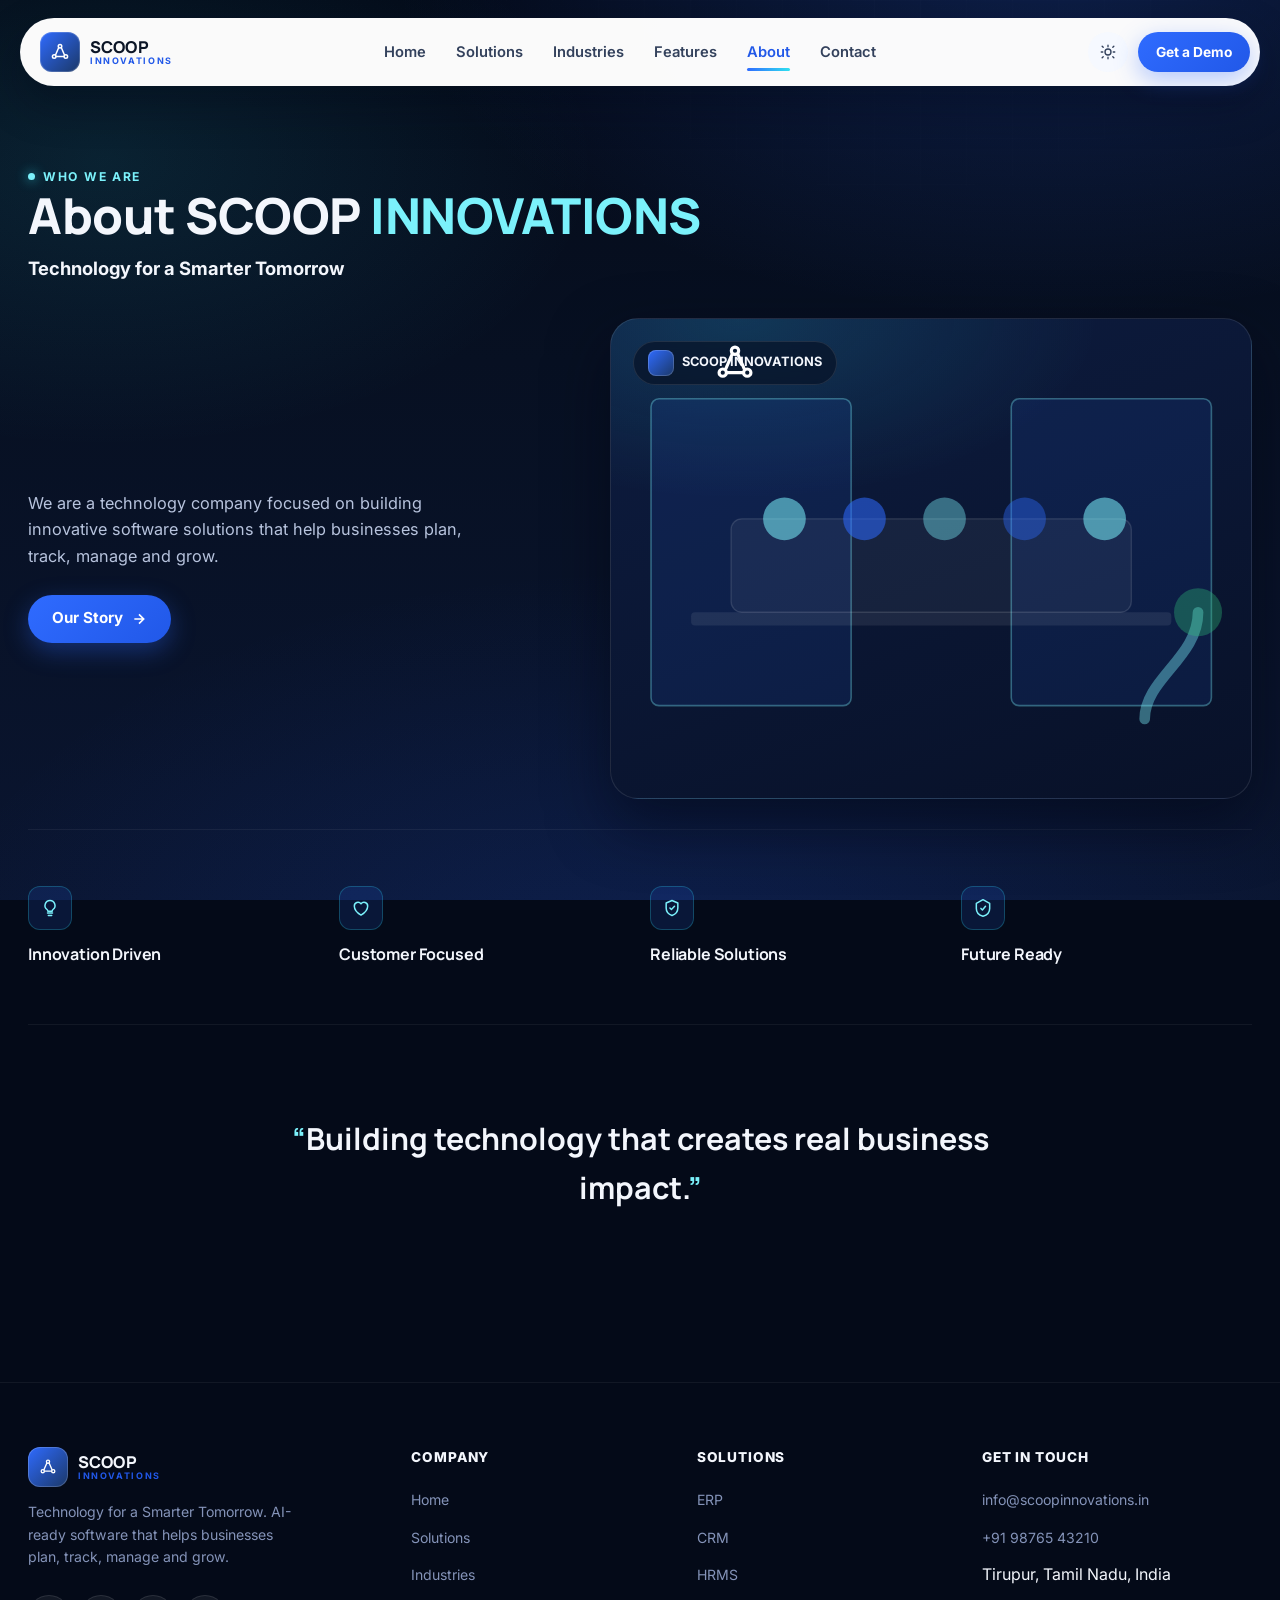
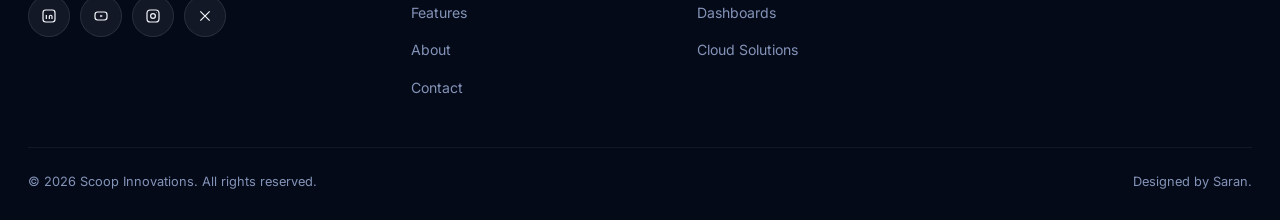
==== commit dd7ec3a4: "Fix globe rendering and add a site-wide light/dark theme toggle Globe: remove the duplicate Fresnel " ====
--- a/about.html
+++ b/about.html
@@ -2,6 +2,7 @@
 <html lang="en">
 <head>
     <meta charset="UTF-8">
+    <script>(function(){try{if(localStorage.getItem('scoop_theme')==='light'){document.documentElement.setAttribute('data-theme','light');}}catch(e){}})();</script>
     <meta name="viewport" content="width=device-width, initial-scale=1.0">
     <title>About | Scoop Innovations</title>
     <meta name="description" content="Scoop Innovations is a technology company building innovative software that helps businesses plan, track, manage and grow.">
@@ -29,6 +30,10 @@
                 <li><a href="contact.html">Contact</a></li>
             </ul>
             <div class="nav-actions">
+                <button type="button" class="theme-toggle-btn" onclick="toggleSiteTheme()" aria-label="Toggle light and dark theme" title="Toggle theme">
+                    <svg class="icon-sun" width="18" height="18" viewBox="0 0 24 24" fill="none" stroke="currentColor" stroke-width="1.8" stroke-linecap="round" stroke-linejoin="round"><circle cx="12" cy="12" r="4"></circle><path d="M12 3v2M12 19v2M4.2 4.2l1.4 1.4M18.4 18.4l1.4 1.4M3 12h2M19 12h2M4.2 19.8l1.4-1.4M18.4 5.6l1.4-1.4"></path></svg>
+                    <svg class="icon-moon" width="18" height="18" viewBox="0 0 24 24" fill="none" stroke="currentColor" stroke-width="1.8" stroke-linecap="round" stroke-linejoin="round"><path d="M20 14.5A8.5 8.5 0 1 1 9.5 4a7 7 0 0 0 10.5 10.5z"></path></svg>
+                </button>
                 <a href="contact.html" class="btn btn-primary btn-sm nav-cta">Get a Demo</a>
                 <button type="button" class="hamburger-btn" onclick="toggleDrawer(true)" aria-label="Open menu">
                     <svg width="20" height="20" viewBox="0 0 24 24" fill="none" stroke="currentColor" stroke-width="2" stroke-linecap="round"><path d="M4 7h16M4 12h16M4 17h16"/></svg>
@@ -40,7 +45,7 @@
     <div class="drawer-backdrop" id="drawer-backdrop" onclick="toggleDrawer(false)"></div>
     <aside class="mobile-drawer" id="mobile-drawer">
         <div class="drawer-top">
-            <span class="brand-text-block"><span class="brand-name" style="color:#fff;">SCOOP</span><span class="brand-sub">Innovations</span></span>
+            <span class="brand-text-block"><span class="brand-name" style="color:var(--on-dark-100);">SCOOP</span><span class="brand-sub">Innovations</span></span>
             <button type="button" class="drawer-close" onclick="toggleDrawer(false)" aria-label="Close menu">&times;</button>
         </div>
         <nav class="drawer-links">
@@ -51,6 +56,13 @@
             <a href="about.html" class="active">About</a>
             <a href="contact.html">Contact</a>
         </nav>
+        <button type="button" class="theme-toggle-row" onclick="toggleSiteTheme()">
+            <span class="toggle-label">Switch to Light Mode</span>
+            <span style="display:flex;align-items:center;">
+                <svg class="icon-sun" width="18" height="18" viewBox="0 0 24 24" fill="none" stroke="currentColor" stroke-width="1.8" stroke-linecap="round" stroke-linejoin="round"><circle cx="12" cy="12" r="4"></circle><path d="M12 3v2M12 19v2M4.2 4.2l1.4 1.4M18.4 18.4l1.4 1.4M3 12h2M19 12h2M4.2 19.8l1.4-1.4M18.4 5.6l1.4-1.4"></path></svg>
+                <svg class="icon-moon" width="18" height="18" viewBox="0 0 24 24" fill="none" stroke="currentColor" stroke-width="1.8" stroke-linecap="round" stroke-linejoin="round"><path d="M20 14.5A8.5 8.5 0 1 1 9.5 4a7 7 0 0 0 10.5 10.5z"></path></svg>
+            </span>
+        </button>
         <a href="contact.html" class="btn btn-primary" style="justify-content:center;">Get a Demo</a>
     </aside>
 
@@ -124,7 +136,7 @@
                 <div class="footer-brand">
                     <a href="index.html" class="brand">
                         <span class="brand-mark"><svg width="18" height="18" viewBox="0 0 24 24" fill="none" stroke="currentColor" stroke-width="1.8" stroke-linecap="round" stroke-linejoin="round"><circle cx="12" cy="5" r="2.1"></circle><circle cx="5" cy="17.5" r="2.1"></circle><circle cx="19" cy="17.5" r="2.1"></circle><path d="M10.5 6.6 6.6 15.6M13.5 6.6l3.9 9M7.3 17.5h9.4"></path></svg></span>
-                        <span class="brand-text-block"><span class="brand-name" style="color:#fff;">SCOOP</span><span class="brand-sub">Innovations</span></span>
+                        <span class="brand-text-block"><span class="brand-name" style="color:var(--on-dark-100);">SCOOP</span><span class="brand-sub">Innovations</span></span>
                     </a>
                     <p>Technology for a Smarter Tomorrow. AI-ready software that helps businesses plan, track, manage and grow.</p>
                     <div class="social-row">
--- a/styles.css
+++ b/styles.css
@@ -38,6 +38,11 @@
     --border-dark: rgba(255, 255, 255, 0.10);
     --border-dark-soft: rgba(255, 255, 255, 0.06);
 
+    /* Theme-aware chrome tokens (redefined under [data-theme="light"]) */
+    --accent-text: var(--cyan-300);
+    --chip-fill: rgba(255, 255, 255, 0.06);
+    --chip-fill-strong: rgba(255, 255, 255, 0.09);
+
     /* Effects */
     --shadow-card: 0 18px 40px rgba(4, 10, 28, 0.10);
     --shadow-card-hover: 0 26px 54px rgba(9, 26, 68, 0.16);
@@ -55,6 +60,26 @@
     --font-body: 'Inter', -apple-system, sans-serif;
 
     --container-w: 1280px;
+}
+
+/* Radiant light theme: page chrome (background/text/borders/cards) flips;
+   imagery-style elements (globe, industry art, dashboard mockup, office
+   illustration) intentionally stay on their fixed dark palette. */
+[data-theme="light"] {
+    --navy-950: #eef3fb;
+    --navy-900: #e6edfa;
+    --navy-850: #dbe6f8;
+
+    --on-dark-100: #0b1526;
+    --on-dark-300: #46567a;
+    --on-dark-500: #64749a;
+
+    --border-dark: rgba(11, 21, 38, 0.12);
+    --border-dark-soft: rgba(11, 21, 38, 0.08);
+
+    --accent-text: #1657d6;
+    --chip-fill: rgba(11, 21, 38, 0.045);
+    --chip-fill-strong: rgba(11, 21, 38, 0.07);
 }
 
 *, *::before, *::after { margin: 0; padding: 0; box-sizing: border-box; }
@@ -94,6 +119,12 @@
     mask-image: radial-gradient(1100px 700px at 70% 0%, black 0%, transparent 70%);
 }
 
+[data-theme="light"] .grid-veil {
+    background-image:
+        linear-gradient(rgba(11, 21, 38, 0.05) 1px, transparent 1px),
+        linear-gradient(90deg, rgba(11, 21, 38, 0.05) 1px, transparent 1px);
+}
+
 img { display: block; max-width: 100%; }
 a { color: inherit; text-decoration: none; }
 button { font-family: inherit; }
@@ -114,7 +145,7 @@
     font-weight: 700;
     letter-spacing: 0.14em;
     text-transform: uppercase;
-    color: var(--cyan-300);
+    color: var(--accent-text);
 }
 
 .eyebrow::before {
@@ -122,7 +153,7 @@
     width: 7px;
     height: 7px;
     border-radius: 50%;
-    background: var(--cyan-300);
+    background: var(--accent-text);
     box-shadow: 0 0 12px rgba(47, 224, 240, 0.9);
 }
 
@@ -133,7 +164,7 @@
     text-wrap: balance;
 }
 
-.text-cyan { color: var(--cyan-300); }
+.text-cyan { color: var(--accent-text); }
 .text-blue { color: var(--blue-400); }
 
 /* --------------------------------------------------------------------------
@@ -163,11 +194,11 @@
 .btn-primary:hover { transform: translateY(-2px); box-shadow: 0 14px 34px rgba(47, 107, 255, 0.5); }
 
 .btn-secondary-dark {
-    background: rgba(255, 255, 255, 0.06);
+    background: var(--chip-fill);
     color: var(--on-dark-100);
     border: 1px solid var(--border-dark);
 }
-.btn-secondary-dark:hover { border-color: var(--cyan-400); color: var(--cyan-300); transform: translateY(-2px); }
+.btn-secondary-dark:hover { border-color: var(--accent-text); color: var(--accent-text); transform: translateY(-2px); }
 
 .btn-outline-navy {
     background: transparent;
@@ -270,6 +301,44 @@
 }
 
 .nav-actions { display: flex; align-items: center; gap: 10px; }
+
+.theme-toggle-btn {
+    width: 40px;
+    height: 40px;
+    border-radius: 50%;
+    background: var(--panel-light);
+    border: none;
+    display: flex;
+    align-items: center;
+    justify-content: center;
+    color: var(--ink-700);
+    cursor: pointer;
+    flex-shrink: 0;
+    transition: background 0.2s ease, color 0.2s ease;
+}
+.theme-toggle-btn:hover { background: #e7edfa; color: var(--blue-600); }
+.theme-toggle-btn .icon-moon { display: none; }
+[data-theme="light"] .theme-toggle-btn .icon-sun { display: none; }
+[data-theme="light"] .theme-toggle-btn .icon-moon { display: flex; }
+
+.theme-toggle-row {
+    display: flex;
+    align-items: center;
+    justify-content: space-between;
+    gap: 10px;
+    width: 100%;
+    padding: 12px 16px;
+    border-radius: var(--radius-full);
+    background: var(--chip-fill);
+    border: 1px solid var(--border-dark);
+    color: var(--on-dark-100);
+    font-size: 0.92rem;
+    font-weight: 600;
+    cursor: pointer;
+}
+.theme-toggle-row .icon-moon { display: none; }
+[data-theme="light"] .theme-toggle-row .icon-sun { display: none; }
+[data-theme="light"] .theme-toggle-row .icon-moon { display: block; }
 
 .hamburger-btn {
     display: none;
@@ -307,8 +376,8 @@
 .drawer-top { display: flex; align-items: center; justify-content: space-between; }
 .drawer-close {
     width: 38px; height: 38px; border-radius: 50%;
-    background: rgba(255, 255, 255, 0.08);
-    border: none; color: #fff; font-size: 1.1rem; cursor: pointer;
+    background: var(--chip-fill-strong);
+    border: none; color: var(--on-dark-100); font-size: 1.1rem; cursor: pointer;
 }
 .drawer-links { display: flex; flex-direction: column; gap: 4px; }
 .drawer-links a {
@@ -318,7 +387,7 @@
     color: var(--on-dark-100);
     border-bottom: 1px solid var(--border-dark-soft);
 }
-.drawer-links a.active { color: var(--cyan-300); }
+.drawer-links a.active { color: var(--accent-text); }
 
 .drawer-backdrop {
     position: fixed; inset: 0; background: rgba(3, 7, 18, 0.6);
@@ -429,10 +498,13 @@
 
 .globe-glow {
     position: absolute;
-    inset: 6%;
+    inset: -6%;
     border-radius: 50%;
-    background: radial-gradient(circle at 38% 32%, rgba(79, 139, 255, 0.55), rgba(9, 20, 46, 0.05) 60%);
-    filter: blur(2px);
+    background:
+        radial-gradient(circle at 68% 28%, rgba(123, 241, 251, 0.5), transparent 42%),
+        radial-gradient(circle at 42% 55%, rgba(47, 107, 255, 0.4), transparent 60%);
+    filter: blur(18px);
+    pointer-events: none;
 }
 
 .globe-core {
@@ -446,6 +518,10 @@
     box-shadow: 0 0 90px rgba(47, 107, 255, 0.35), inset 0 0 60px rgba(47, 224, 240, 0.18);
 }
 
+.earth-3d-mount { position: absolute; inset: 0; }
+.earth-3d-mount canvas { width: 100%; height: 100%; display: block; cursor: grab; }
+.earth-3d-mount.dragging canvas { cursor: grabbing; }
+
 .globe-svg { position: absolute; inset: 0; width: 100%; height: 100%; }
 
 .globe-svg .lat { fill: none; stroke: rgba(123, 241, 251, 0.38); stroke-width: 1; }
@@ -464,13 +540,13 @@
 .data-chip {
     position: absolute;
     background: rgba(10, 21, 45, 0.72);
-    border: 1px solid var(--border-dark);
+    border: 1px solid rgba(255, 255, 255, 0.1);
     backdrop-filter: blur(10px);
     border-radius: var(--radius-md);
     padding: 10px 14px;
     font-size: 0.78rem;
     font-weight: 600;
-    color: var(--on-dark-100);
+    color: #f3f6fc;
     box-shadow: var(--shadow-dark-card);
     display: flex;
     align-items: center;
@@ -511,12 +587,12 @@
     display: flex;
     align-items: center;
     justify-content: center;
-    color: var(--cyan-300);
+    color: var(--accent-text);
     background: rgba(47, 224, 240, 0.05);
     transition: all 0.25s ease;
 }
 .strip-item:hover .strip-icon {
-    border-color: var(--cyan-300);
+    border-color: var(--accent-text);
     box-shadow: 0 0 22px rgba(47, 224, 240, 0.35);
     transform: translateY(-3px);
 }
@@ -649,7 +725,7 @@
     width: 46px; height: 46px; border-radius: var(--radius-sm);
     background: rgba(47, 107, 255, 0.12);
     border: 1px solid rgba(47, 224, 240, 0.25);
-    color: var(--cyan-300);
+    color: var(--accent-text);
     display: flex; align-items: center; justify-content: center;
     flex-shrink: 0;
     box-shadow: 0 0 20px rgba(47, 224, 240, 0.08);
@@ -687,7 +763,7 @@
 }
 .kpi-card .k-label { font-size: 0.66rem; text-transform: uppercase; letter-spacing: 0.08em; color: var(--on-dark-500); font-weight: 700; }
 .kpi-card .k-val { font-size: 1.15rem; font-weight: 800; margin-top: 4px; color: var(--on-dark-100); }
-.kpi-card .k-delta { font-size: 0.72rem; color: var(--cyan-300); margin-top: 2px; font-weight: 700; }
+.kpi-card .k-delta { font-size: 0.72rem; color: var(--accent-text); margin-top: 2px; font-weight: 700; }
 
 .chart-card {
     grid-column: span 3;
@@ -698,7 +774,7 @@
 }
 .chart-card .c-head { display: flex; justify-content: space-between; align-items: center; margin-bottom: 10px; }
 .chart-card .c-head span.t { font-size: 0.82rem; font-weight: 700; color: var(--on-dark-100); }
-.chart-card .c-head span.v { font-size: 0.8rem; font-weight: 700; color: var(--cyan-300); }
+.chart-card .c-head span.v { font-size: 0.8rem; font-weight: 700; color: var(--accent-text); }
 
 .ai-widget {
     grid-column: span 3;
@@ -749,12 +825,13 @@
     top: 22px; left: 22px;
     display: flex; align-items: center; gap: 8px;
     background: rgba(6, 14, 32, 0.6);
-    border: 1px solid var(--border-dark);
+    border: 1px solid rgba(255, 255, 255, 0.1);
     backdrop-filter: blur(8px);
     padding: 8px 14px;
     border-radius: var(--radius-full);
     font-size: 0.8rem;
     font-weight: 700;
+    color: #f3f6fc;
 }
 
 .values-row {
@@ -779,8 +856,8 @@
     max-width: 780px;
     margin: 0 auto;
 }
-.quote-banner::before { content: '\201C'; color: var(--cyan-300); }
-.quote-banner::after { content: '\201D'; color: var(--cyan-300); }
+.quote-banner::before { content: '\201C'; color: var(--accent-text); }
+.quote-banner::after { content: '\201D'; color: var(--accent-text); }
 
 /* --------------------------------------------------------------------------
    CONTACT PAGE
@@ -803,7 +880,7 @@
     width: 46px; height: 46px; border-radius: var(--radius-sm);
     background: rgba(47, 107, 255, 0.14);
     border: 1px solid rgba(47, 224, 240, 0.25);
-    color: var(--cyan-300);
+    color: var(--accent-text);
     display: flex; align-items: center; justify-content: center;
     flex-shrink: 0;
 }
@@ -813,13 +890,13 @@
 .social-row { display: flex; gap: 10px; margin-top: 26px; }
 .social-btn {
     width: 42px; height: 42px; border-radius: 50%;
-    background: rgba(255, 255, 255, 0.05);
+    background: var(--chip-fill);
     border: 1px solid var(--border-dark);
     display: flex; align-items: center; justify-content: center;
     color: var(--on-dark-100);
     transition: all 0.2s ease;
 }
-.social-btn:hover { border-color: var(--cyan-300); color: var(--cyan-300); transform: translateY(-2px); }
+.social-btn:hover { border-color: var(--accent-text); color: var(--accent-text); transform: translateY(-2px); }
 
 .contact-form-card {
     background: var(--card-white);
@@ -868,7 +945,7 @@
 .footer-col h5 { font-size: 0.85rem; font-weight: 800; text-transform: uppercase; letter-spacing: 0.06em; margin-bottom: 18px; color: var(--on-dark-100); }
 .footer-col ul { display: flex; flex-direction: column; gap: 12px; }
 .footer-col a { font-size: 0.88rem; color: var(--on-dark-500); transition: color 0.2s ease; }
-.footer-col a:hover { color: var(--cyan-300); }
+.footer-col a:hover { color: var(--accent-text); }
 .footer-bottom {
     border-top: 1px solid var(--border-dark-soft);
     padding-top: 24px;
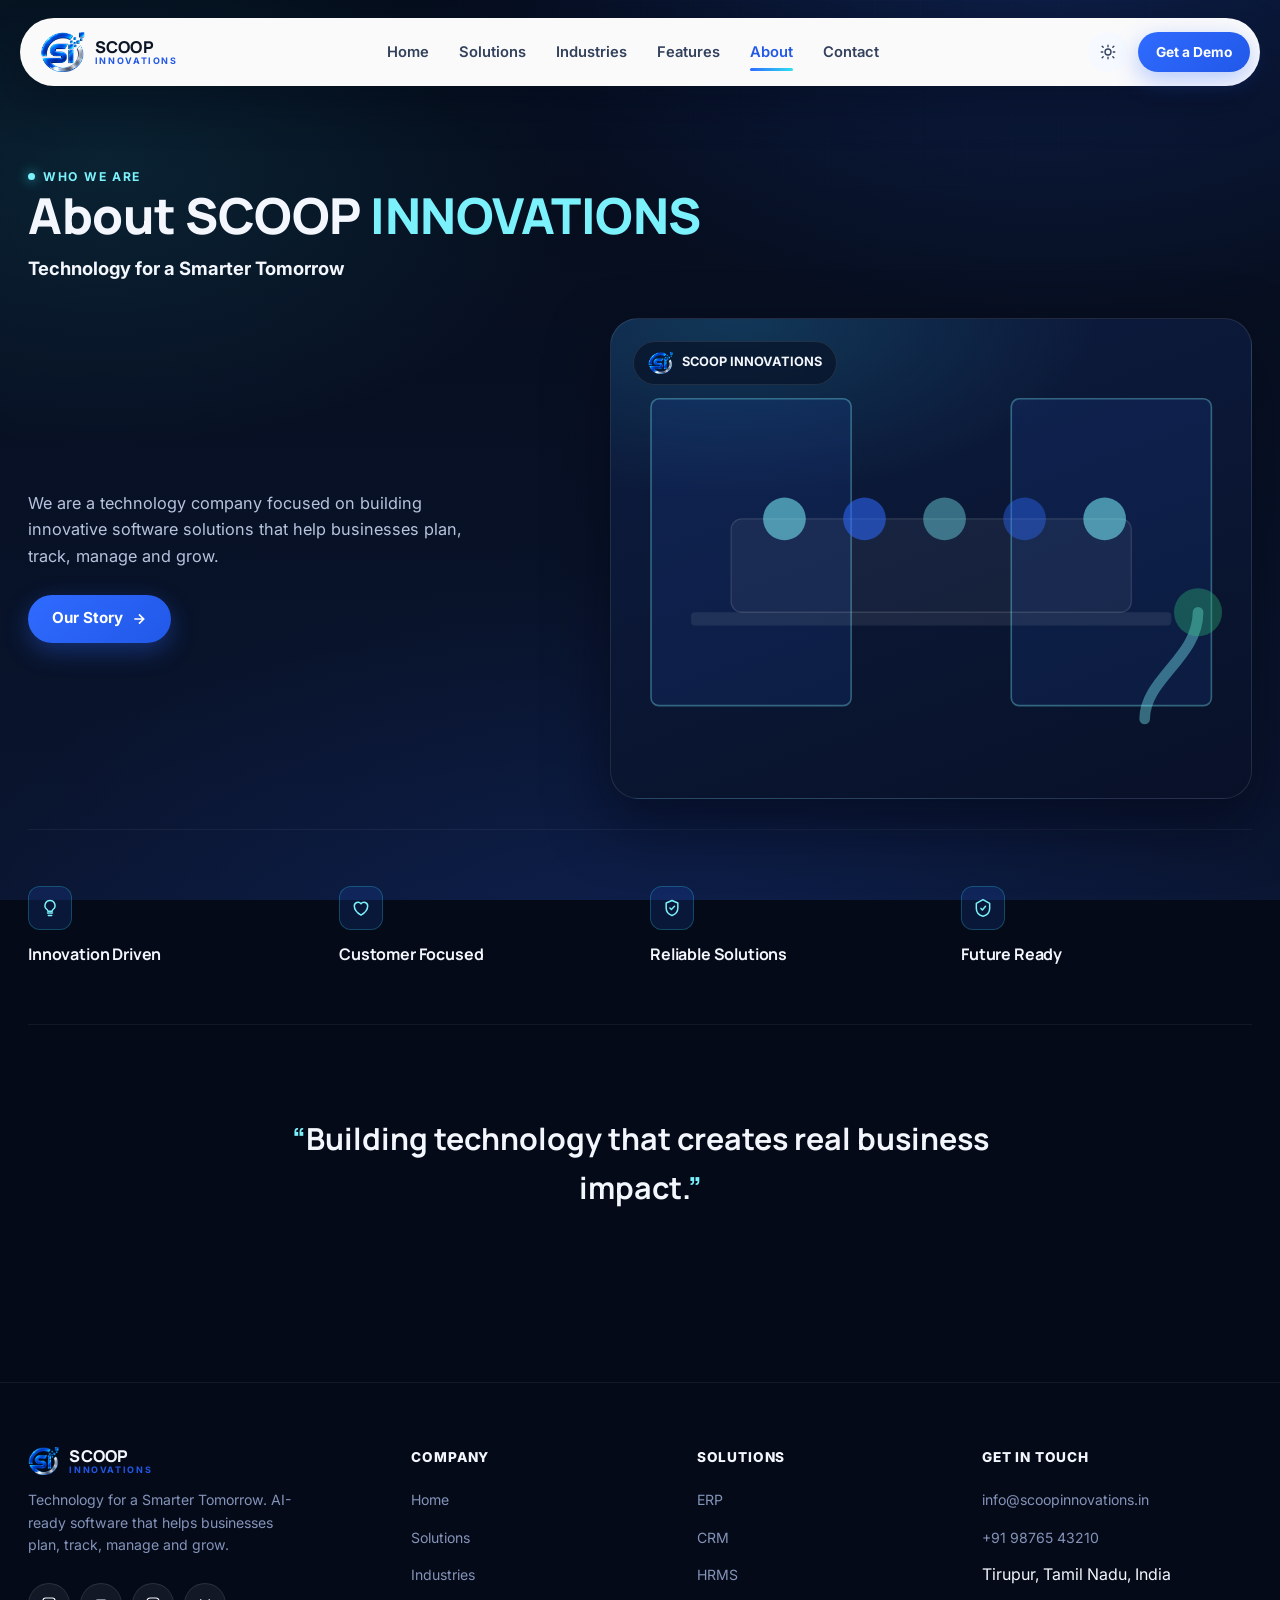
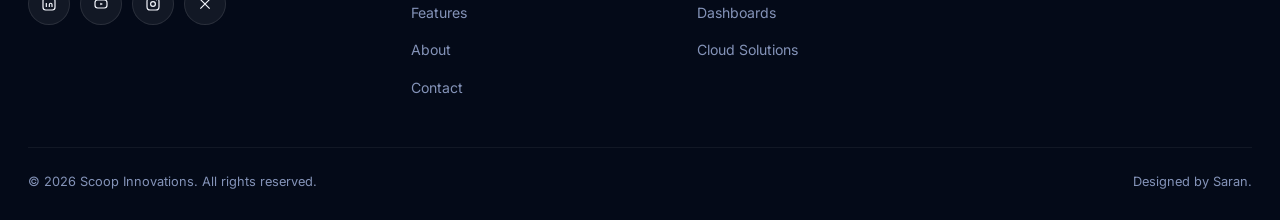
==== commit 99e3c3f5: "Use the SI chrome logo as the brand mark site-wide Replace the placeholder network-icon SVG with ass" ====
--- a/about.html
+++ b/about.html
@@ -18,7 +18,7 @@
     <div class="nav-wrap">
         <nav class="navbar">
             <a href="index.html" class="brand">
-                <span class="brand-mark"><svg width="20" height="20" viewBox="0 0 24 24" fill="none" stroke="currentColor" stroke-width="1.8" stroke-linecap="round" stroke-linejoin="round"><circle cx="12" cy="5" r="2.1"></circle><circle cx="5" cy="17.5" r="2.1"></circle><circle cx="19" cy="17.5" r="2.1"></circle><path d="M10.5 6.6 6.6 15.6M13.5 6.6l3.9 9M7.3 17.5h9.4"></path></svg></span>
+                <span class="brand-mark"><img src="assets/logo.gif" alt="Scoop Innovations" height="40"></span>
                 <span class="brand-text-block"><span class="brand-name">SCOOP</span><span class="brand-sub">Innovations</span></span>
             </a>
             <ul class="nav-links">
@@ -100,7 +100,7 @@
                     <circle cx="440" cy="220" r="18" fill="rgba(47,190,120,0.35)"></circle>
                 </svg>
                 <div class="office-badge">
-                    <span class="brand-mark" style="width:26px;height:26px;border-radius:8px;"><svg width="14" height="14" viewBox="0 0 24 24" fill="none" stroke="currentColor" stroke-width="1.8"><circle cx="12" cy="5" r="2.1"></circle><circle cx="5" cy="17.5" r="2.1"></circle><circle cx="19" cy="17.5" r="2.1"></circle><path d="M10.5 6.6 6.6 15.6M13.5 6.6l3.9 9M7.3 17.5h9.4"></path></svg></span>
+                    <span class="brand-mark" style="width:26px;height:26px;border-radius:8px;"><img src="assets/logo.gif" alt="Scoop Innovations" height="22"></span>
                     SCOOP INNOVATIONS
                 </div>
             </div>
@@ -135,7 +135,7 @@
             <div class="footer-grid">
                 <div class="footer-brand">
                     <a href="index.html" class="brand">
-                        <span class="brand-mark"><svg width="18" height="18" viewBox="0 0 24 24" fill="none" stroke="currentColor" stroke-width="1.8" stroke-linecap="round" stroke-linejoin="round"><circle cx="12" cy="5" r="2.1"></circle><circle cx="5" cy="17.5" r="2.1"></circle><circle cx="19" cy="17.5" r="2.1"></circle><path d="M10.5 6.6 6.6 15.6M13.5 6.6l3.9 9M7.3 17.5h9.4"></path></svg></span>
+                        <span class="brand-mark"><img src="assets/logo.gif" alt="Scoop Innovations" height="28"></span>
                         <span class="brand-text-block"><span class="brand-name" style="color:var(--on-dark-100);">SCOOP</span><span class="brand-sub">Innovations</span></span>
                     </a>
                     <p>Technology for a Smarter Tomorrow. AI-ready software that helps businesses plan, track, manage and grow.</p>
--- a/styles.css
+++ b/styles.css
@@ -240,15 +240,14 @@
 }
 
 .brand-mark {
-    width: 40px;
-    height: 40px;
-    border-radius: 12px;
-    background: linear-gradient(135deg, var(--blue-500), var(--navy-600));
     display: flex;
     align-items: center;
     justify-content: center;
-    color: #fff;
-    box-shadow: inset 0 0 0 1px rgba(255, 255, 255, 0.18);
+    flex-shrink: 0;
+}
+
+.brand-mark img {
+    display: block;
 }
 
 .brand-text-block {
